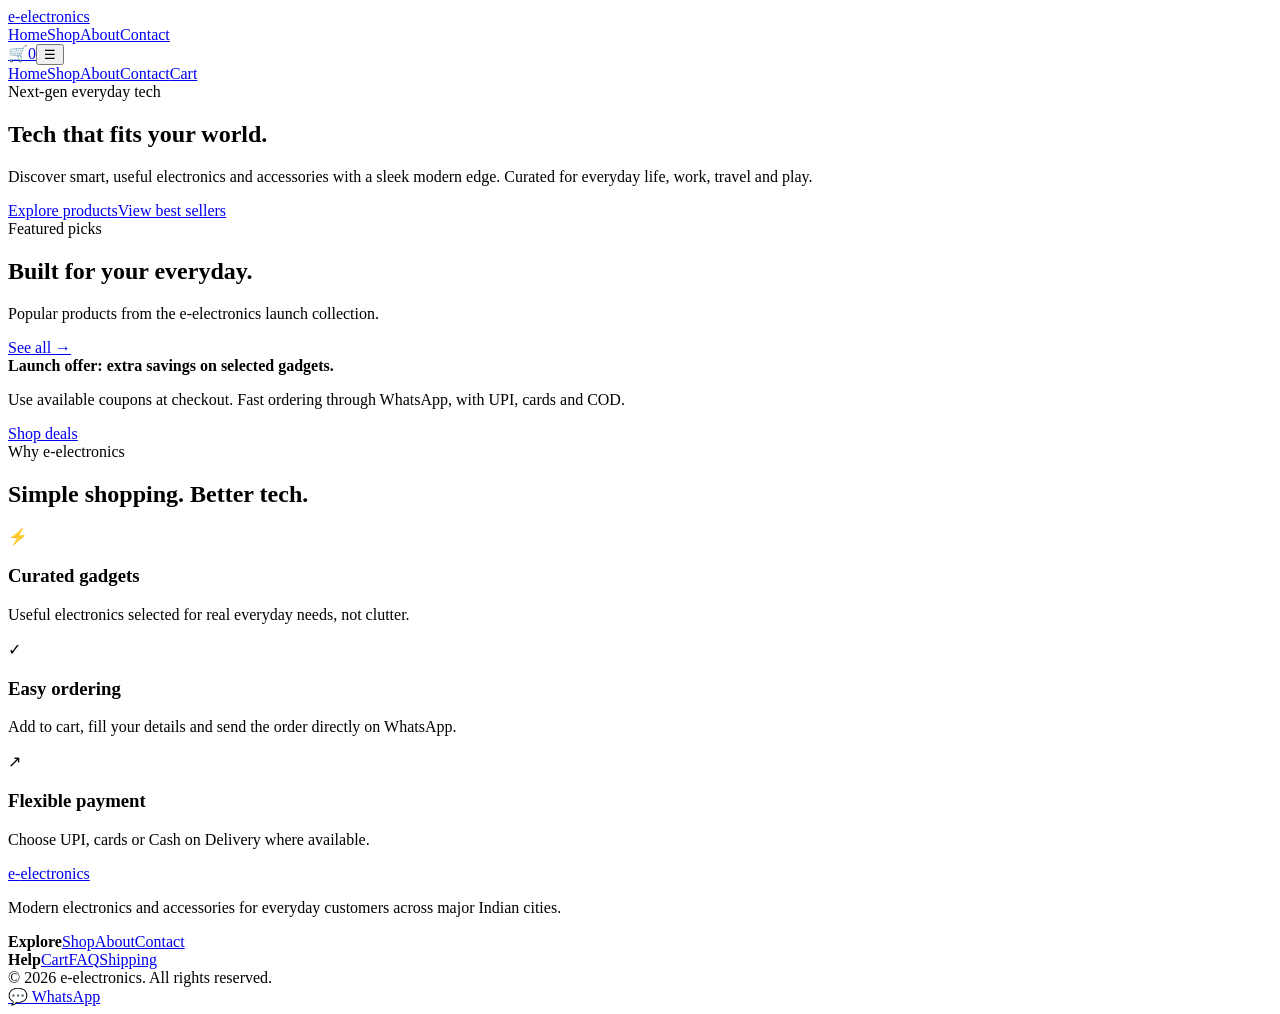
==== index.html @ a8a5efea "index.html" ====
<!doctype html><html lang="en"><head>
<meta charset="utf-8"><meta name="viewport" content="width=device-width,initial-scale=1">
<title>e-electronics | Modern Electronics & Everyday Gadgets</title><meta name="description" content="Shop modern electronics, mobile accessories, computer gadgets and everyday tech at e-electronics. UPI, cards and COD available in major Indian cities.">
<meta property="og:title" content="e-electronics | Modern Electronics & Everyday Gadgets"><meta property="og:description" content="Sleek tech, useful gadgets and everyday electronics for modern customers."><meta property="og:type" content="website"><meta property="og:image" content="images/product-01.svg">
<link rel="stylesheet" href="css/style.css"></head><body>
<header class="site-header"><div class="container nav"><a class="logo" href="index.html">e-<span>electronics</span></a><nav class="nav-links"><a class="active" href="index.html">Home</a><a href="shop.html">Shop</a><a href="about.html">About</a><a href="contact.html">Contact</a></nav><div class="nav-actions"><a class="icon-btn cart-link" href="cart.html" aria-label="Shopping cart">🛒<span class="cart-count" data-cart-count>0</span></a><button class="menu-btn" data-menu aria-expanded="false" aria-label="Open menu">☰</button></div></div><div class="mobile-menu" data-mobile-menu><a href="index.html">Home</a><a href="shop.html">Shop</a><a href="about.html">About</a><a href="contact.html">Contact</a><a href="cart.html">Cart</a></div></header>
<main>
<section class="hero"><div class="container hero-grid"><div><div class="eyebrow">Next-gen everyday tech</div><h1>Tech that fits your world.</h1><p>Discover smart, useful electronics and accessories with a sleek modern edge. Curated for everyday life, work, travel and play.</p><div class="hero-actions"><a class="btn btn-primary" href="shop.html">Explore products</a><a class="btn btn-secondary" href="#featured">View best sellers</a></div></div><div class="hero-card" aria-label="Futuristic electronics visual"><div class="hero-device"></div><div class="hero-orb"></div></div></div></section>
<section class="section" id="featured"><div class="container"><div class="section-head"><div><div class="eyebrow">Featured picks</div><h2>Built for your everyday.</h2><p>Popular products from the e-electronics launch collection.</p></div><a class="text-link" href="shop.html">See all →</a></div><div class="product-grid" data-featured-grid></div></div></section>
<section class="section"><div class="container"><div class="promo"><div><strong>Launch offer: extra savings on selected gadgets.</strong><p>Use available coupons at checkout. Fast ordering through WhatsApp, with UPI, cards and COD.</p></div><a class="btn btn-primary" href="shop.html">Shop deals</a></div></div></section>
<section class="section"><div class="container"><div class="section-head"><div><div class="eyebrow">Why e-electronics</div><h2>Simple shopping. Better tech.</h2></div></div><div class="feature-grid"><div class="feature"><div class="feature-icon">⚡</div><h3>Curated gadgets</h3><p>Useful electronics selected for real everyday needs, not clutter.</p></div><div class="feature"><div class="feature-icon">✓</div><h3>Easy ordering</h3><p>Add to cart, fill your details and send the order directly on WhatsApp.</p></div><div class="feature"><div class="feature-icon">↗</div><h3>Flexible payment</h3><p>Choose UPI, cards or Cash on Delivery where available.</p></div></div></div></section>
</main><footer><div class="container footer-grid"><div class="footer-brand"><a class="logo" href="index.html">e-<span>electronics</span></a><p>Modern electronics and accessories for everyday customers across major Indian cities.</p></div><div class="footer-links"><strong>Explore</strong><a href="shop.html">Shop</a><a href="about.html">About</a><a href="contact.html">Contact</a></div><div class="footer-links"><strong>Help</strong><a href="cart.html">Cart</a><a href="contact.html#faq">FAQ</a><a href="contact.html#shipping">Shipping</a></div></div><div class="container footer-bottom">© 2026 e-electronics. All rights reserved.</div></footer>
<a class="whatsapp-float" data-whatsapp-link href="https://wa.me/919999999999" target="_blank" rel="noopener" aria-label="Chat with e-electronics on WhatsApp">💬 WhatsApp</a><div class="toast"></div>
<script src="js/products.js"></script><script src="js/main.js"></script><script>document.addEventListener('DOMContentLoaded',()=>renderProductGrid('[data-featured-grid]',PRODUCTS.slice(0,8)));</script></body></html>
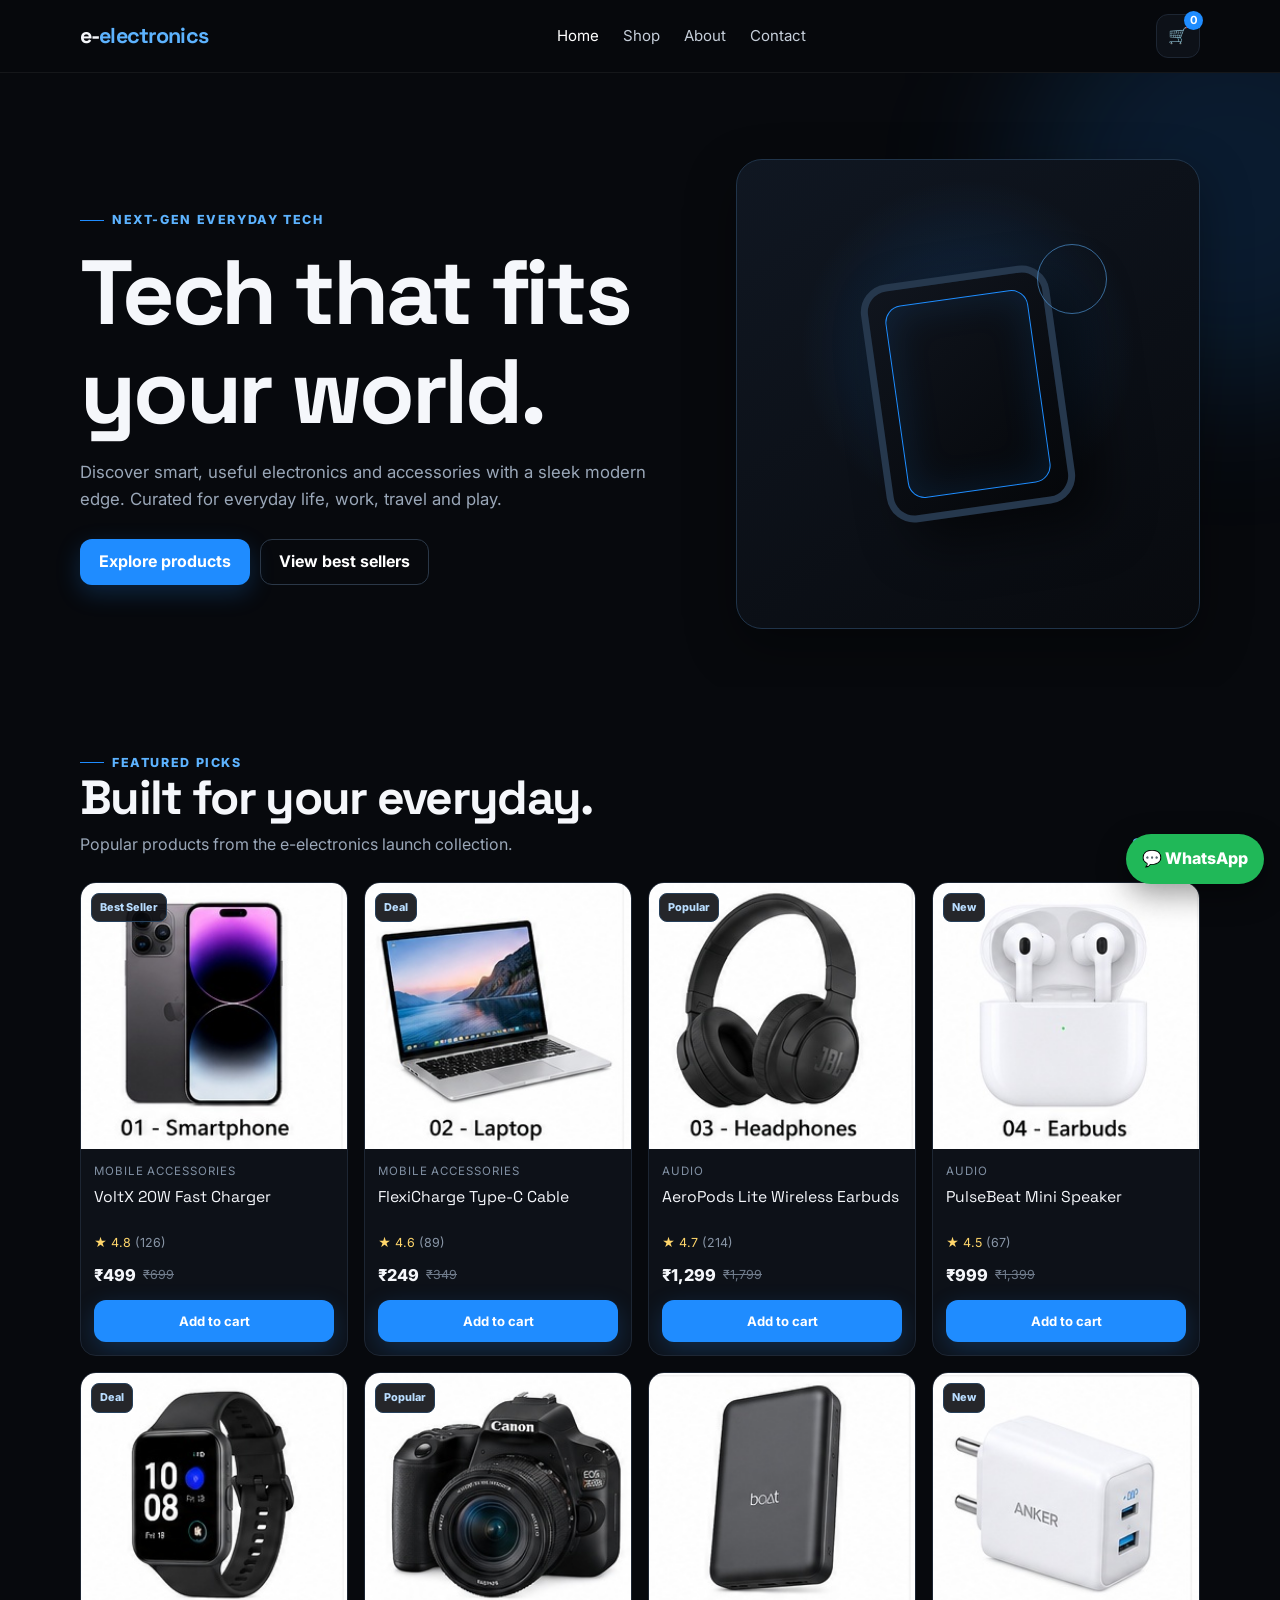
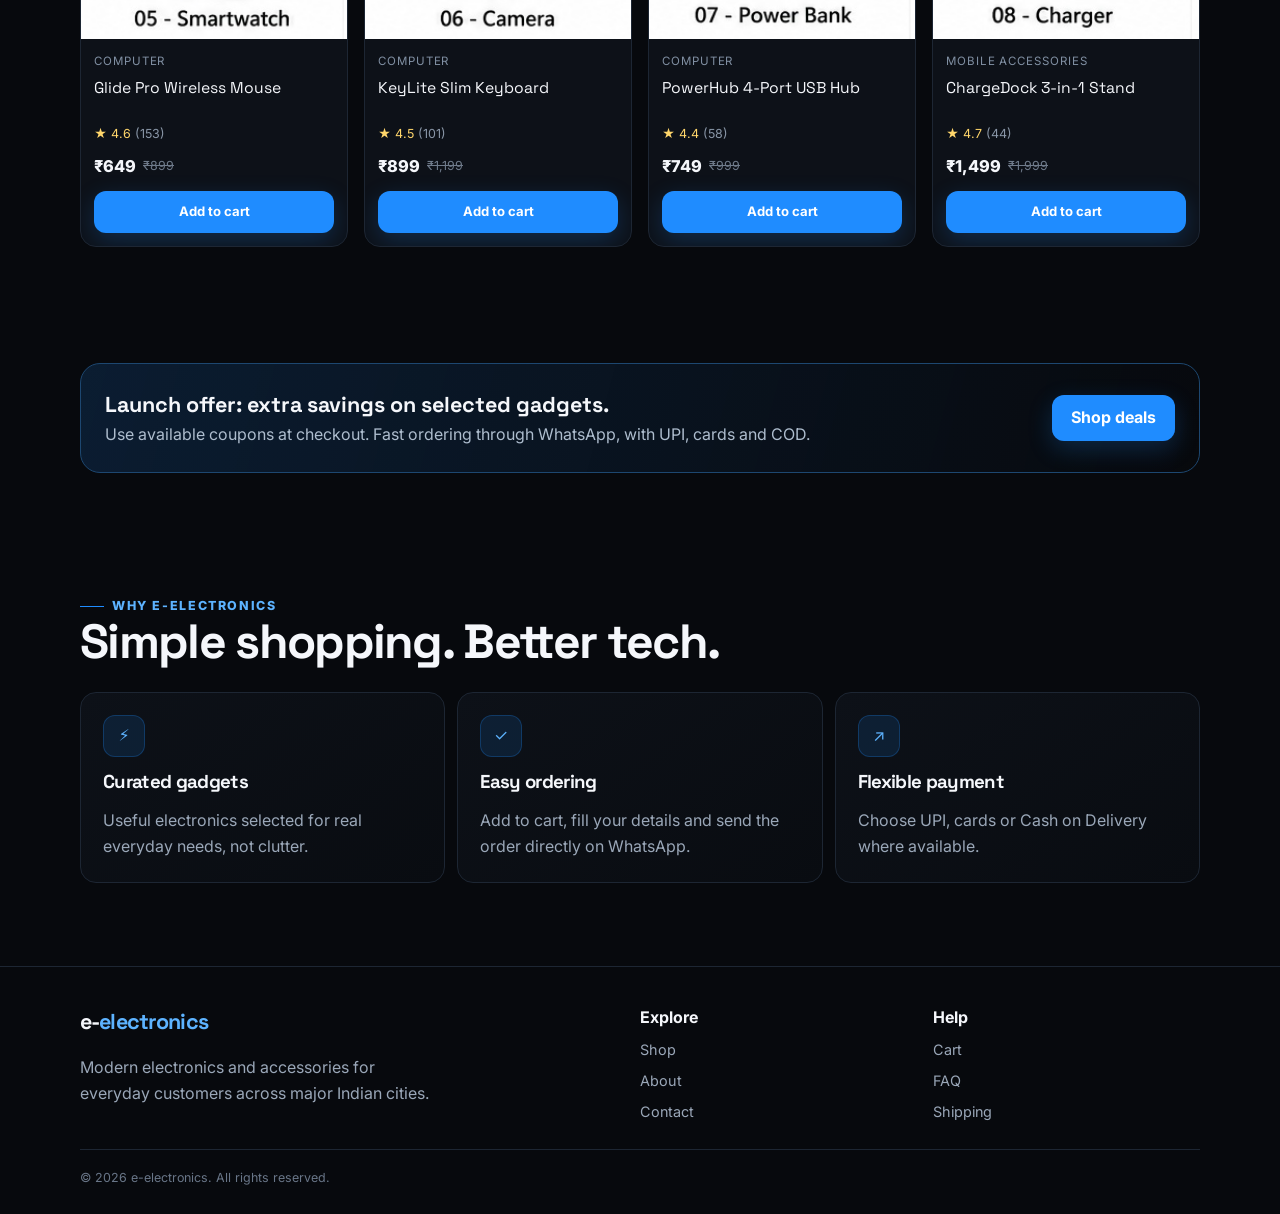
==== commit 02d2cced: "Add files via upload" ====
--- a/index.html
+++ b/index.html
@@ -1,7 +1,7 @@
 <!doctype html><html lang="en"><head>
 <meta charset="utf-8"><meta name="viewport" content="width=device-width,initial-scale=1">
 <title>e-electronics | Modern Electronics & Everyday Gadgets</title><meta name="description" content="Shop modern electronics, mobile accessories, computer gadgets and everyday tech at e-electronics. UPI, cards and COD available in major Indian cities.">
-<meta property="og:title" content="e-electronics | Modern Electronics & Everyday Gadgets"><meta property="og:description" content="Sleek tech, useful gadgets and everyday electronics for modern customers."><meta property="og:type" content="website"><meta property="og:image" content="images/product-01.svg">
+<meta property="og:title" content="e-electronics | Modern Electronics & Everyday Gadgets"><meta property="og:description" content="Sleek tech, useful gadgets and everyday electronics for modern customers."><meta property="og:type" content="website"><meta property="og:image" content="images/product-01.jpg">
 <link rel="stylesheet" href="css/style.css"></head><body>
 <header class="site-header"><div class="container nav"><a class="logo" href="index.html">e-<span>electronics</span></a><nav class="nav-links"><a class="active" href="index.html">Home</a><a href="shop.html">Shop</a><a href="about.html">About</a><a href="contact.html">Contact</a></nav><div class="nav-actions"><a class="icon-btn cart-link" href="cart.html" aria-label="Shopping cart">🛒<span class="cart-count" data-cart-count>0</span></a><button class="menu-btn" data-menu aria-expanded="false" aria-label="Open menu">☰</button></div></div><div class="mobile-menu" data-mobile-menu><a href="index.html">Home</a><a href="shop.html">Shop</a><a href="about.html">About</a><a href="contact.html">Contact</a><a href="cart.html">Cart</a></div></header>
 <main>
@@ -10,5 +10,5 @@
 <section class="section"><div class="container"><div class="promo"><div><strong>Launch offer: extra savings on selected gadgets.</strong><p>Use available coupons at checkout. Fast ordering through WhatsApp, with UPI, cards and COD.</p></div><a class="btn btn-primary" href="shop.html">Shop deals</a></div></div></section>
 <section class="section"><div class="container"><div class="section-head"><div><div class="eyebrow">Why e-electronics</div><h2>Simple shopping. Better tech.</h2></div></div><div class="feature-grid"><div class="feature"><div class="feature-icon">⚡</div><h3>Curated gadgets</h3><p>Useful electronics selected for real everyday needs, not clutter.</p></div><div class="feature"><div class="feature-icon">✓</div><h3>Easy ordering</h3><p>Add to cart, fill your details and send the order directly on WhatsApp.</p></div><div class="feature"><div class="feature-icon">↗</div><h3>Flexible payment</h3><p>Choose UPI, cards or Cash on Delivery where available.</p></div></div></div></section>
 </main><footer><div class="container footer-grid"><div class="footer-brand"><a class="logo" href="index.html">e-<span>electronics</span></a><p>Modern electronics and accessories for everyday customers across major Indian cities.</p></div><div class="footer-links"><strong>Explore</strong><a href="shop.html">Shop</a><a href="about.html">About</a><a href="contact.html">Contact</a></div><div class="footer-links"><strong>Help</strong><a href="cart.html">Cart</a><a href="contact.html#faq">FAQ</a><a href="contact.html#shipping">Shipping</a></div></div><div class="container footer-bottom">© 2026 e-electronics. All rights reserved.</div></footer>
-<a class="whatsapp-float" data-whatsapp-link href="https://wa.me/919999999999" target="_blank" rel="noopener" aria-label="Chat with e-electronics on WhatsApp">💬 WhatsApp</a><div class="toast"></div>
+<a class="whatsapp-float" data-whatsapp-link href="https://wa.me/916204208196" target="_blank" rel="noopener" aria-label="Chat with e-electronics on WhatsApp">💬 WhatsApp</a><div class="toast"></div>
 <script src="js/products.js"></script><script src="js/main.js"></script><script>document.addEventListener('DOMContentLoaded',()=>renderProductGrid('[data-featured-grid]',PRODUCTS.slice(0,8)));</script></body></html>
--- a/css/style.css
+++ b/css/style.css
@@ -0,0 +1,189 @@
+/* =========================================================
+   e-electronics — main stylesheet
+   Beginner friendly: colours, spacing and common components
+   are grouped here so you can edit the whole site in one place.
+   ========================================================= */
+@import url('https://fonts.googleapis.com/css2?family=Inter:wght@400;500;600;700&family=Space+Grotesk:wght@500;600;700&display=swap');
+
+:root { --bg:#07090d; --surface:#0d1118; --surface-2:#111722; --line:#1d2633; --text:#f5f7fb; --muted:#9aa7b8; --blue:#1f8cff; --blue-2:#5db3ff; --shadow:0 18px 50px rgba(0,0,0,.35); --radius:18px; }
+* { box-sizing:border-box; }
+html { scroll-behavior:smooth; }
+body { margin:0; background:var(--bg); color:var(--text); font-family:Inter,system-ui,sans-serif; line-height:1.6; }
+a { color:inherit; text-decoration:none; }
+img { max-width:100%; display:block; }
+button,input,textarea,select { font:inherit; }
+button { cursor:pointer; }
+.container { width:min(1120px,calc(100% - 32px)); margin-inline:auto; }
+
+/* Header / navigation */
+.site-header { position:sticky; top:0; z-index:100; background:rgba(7,9,13,.88); backdrop-filter:blur(18px); border-bottom:1px solid rgba(255,255,255,.06); }
+.nav { min-height:72px; display:flex; align-items:center; justify-content:space-between; gap:20px; }
+.logo { font-family:'Space Grotesk',sans-serif; font-size:1.35rem; font-weight:700; letter-spacing:-.04em; }
+.logo span { color:var(--blue-2); }
+.nav-links { display:none; align-items:center; gap:24px; }
+.nav-links a { color:#c6cfda; font-size:.94rem; transition:.2s; }
+.nav-links a:hover,.nav-links a.active { color:#fff; }
+.nav-actions { display:flex; align-items:center; gap:8px; }
+.icon-btn,.menu-btn { width:44px; height:44px; border:1px solid var(--line); background:var(--surface); color:#fff; border-radius:12px; display:grid; place-items:center; }
+.menu-btn { font-size:1.15rem; }
+.cart-link { position:relative; }
+.cart-count { position:absolute; top:-4px; right:-4px; min-width:19px; height:19px; padding:0 5px; display:grid; place-items:center; border-radius:99px; background:var(--blue); color:#fff; font-size:.7rem; font-weight:700; }
+.mobile-menu { display:none; border-top:1px solid var(--line); padding:12px 16px 18px; background:var(--bg); }
+.mobile-menu.open { display:grid; }
+.mobile-menu a { padding:13px 0; border-bottom:1px solid var(--line); color:#d9e0e8; }
+
+/* Buttons */
+.btn { min-height:46px; display:inline-flex; align-items:center; justify-content:center; gap:8px; border-radius:12px; padding:0 18px; border:1px solid transparent; font-weight:700; transition:transform .2s,box-shadow .2s,background .2s; }
+.btn:hover { transform:translateY(-2px); }
+.btn-primary { background:var(--blue); color:#fff; box-shadow:0 8px 24px rgba(31,140,255,.22); }
+.btn-primary:hover { background:#3197ff; }
+.btn-secondary { background:transparent; border-color:#2b3848; color:#fff; }
+.btn-secondary:hover { background:var(--surface-2); }
+.btn-full { width:100%; }
+
+/* Hero */
+.hero { padding:52px 0 36px; position:relative; overflow:hidden; }
+.hero:before { content:''; position:absolute; width:420px; height:420px; right:-160px; top:-100px; border-radius:50%; background:rgba(31,140,255,.14); filter:blur(70px); pointer-events:none; }
+.hero-grid { display:grid; gap:28px; align-items:center; }
+.eyebrow { display:inline-flex; align-items:center; gap:8px; color:var(--blue-2); font-size:.78rem; font-weight:800; letter-spacing:.13em; text-transform:uppercase; }
+.eyebrow:before { content:''; width:24px; height:1px; background:var(--blue); }
+h1,h2,h3 { font-family:'Space Grotesk',sans-serif; line-height:1.08; letter-spacing:-.035em; }
+h1 { font-size:clamp(2.65rem,11vw,5.7rem); margin:14px 0 18px; }
+h2 { font-size:clamp(1.9rem,6vw,3rem); margin:0; }
+h3 { margin:0; }
+.hero p { max-width:590px; color:var(--muted); font-size:1.05rem; }
+.hero-actions { display:flex; flex-wrap:wrap; gap:10px; margin-top:26px; }
+.hero-card { min-height:300px; border:1px solid #20344a; border-radius:26px; background:radial-gradient(circle at 50% 40%,rgba(31,140,255,.2),transparent 46%),linear-gradient(145deg,#101722,#080a0e); display:grid; place-items:center; position:relative; overflow:hidden; box-shadow:var(--shadow); }
+.hero-device { width:190px; height:240px; border:7px solid #26384d; border-radius:28px; background:linear-gradient(145deg,#10151e,#05070a); transform:rotate(-8deg); box-shadow:25px 25px 50px rgba(0,0,0,.55); position:relative; }
+.hero-device:after { content:''; position:absolute; inset:16px; border-radius:17px; border:1px solid #1e8dff; box-shadow:inset 0 0 40px rgba(31,140,255,.14); }
+.hero-orb { position:absolute; width:70px; height:70px; border:1px solid rgba(93,179,255,.55); border-radius:50%; right:20%; top:18%; }
+
+/* Sections */
+.section { padding:58px 0; }
+.section-head { display:flex; justify-content:space-between; align-items:end; gap:20px; margin-bottom:24px; }
+.section-head p { color:var(--muted); margin:8px 0 0; }
+.text-link { color:var(--blue-2); font-weight:700; white-space:nowrap; }
+
+/* Product cards */
+.product-grid { display:grid; grid-template-columns:repeat(2,minmax(0,1fr)); gap:12px; }
+.product-card { border:1px solid var(--line); border-radius:16px; overflow:hidden; background:var(--surface); transition:.22s ease; }
+.product-card:hover { transform:translateY(-4px); border-color:#2b4a68; box-shadow:0 14px 38px rgba(0,0,0,.25); }
+.product-image-wrap { aspect-ratio:1/1; background:#0a0e14; position:relative; }
+.product-image-wrap img { width:100%; height:100%; object-fit:cover; }
+.badge { position:absolute; top:10px; left:10px; padding:5px 8px; border-radius:8px; background:rgba(7,9,13,.88); border:1px solid #26405b; color:#b9ddff; font-size:.68rem; font-weight:800; }
+.product-body { padding:13px; }
+.product-category { color:#8190a3; font-size:.72rem; text-transform:uppercase; letter-spacing:.08em; }
+.product-name { font-family:'Space Grotesk',sans-serif; font-size:.98rem; margin:5px 0 8px; min-height:2.55em; }
+.rating { color:#ffd66b; font-size:.78rem; }
+.rating span { color:#8996a7; }
+.price-row { display:flex; align-items:center; gap:7px; margin-top:9px; }
+.price { font-weight:800; font-size:1.02rem; }
+.old-price { color:#6f7b8b; text-decoration:line-through; font-size:.78rem; }
+.card-actions { margin-top:12px; }
+.card-actions .btn { width:100%; min-height:42px; font-size:.82rem; }
+
+/* Trust / features */
+.feature-grid { display:grid; gap:12px; }
+.feature { border:1px solid var(--line); background:linear-gradient(145deg,var(--surface),#090c11); padding:22px; border-radius:16px; }
+.feature-icon { width:42px; height:42px; border-radius:12px; background:rgba(31,140,255,.12); border:1px solid rgba(31,140,255,.25); display:grid; place-items:center; color:var(--blue-2); margin-bottom:15px; }
+.feature p { color:var(--muted); margin-bottom:0; }
+
+/* Promo */
+.promo { border:1px solid #1d4770; background:linear-gradient(105deg,rgba(31,140,255,.15),rgba(7,9,13,.9)); border-radius:20px; padding:24px; display:flex; flex-direction:column; gap:15px; }
+.promo strong { font-family:'Space Grotesk'; font-size:1.35rem; }
+.promo p { color:#aebdce; margin:0; }
+
+/* Page headings */
+.page-head { padding:46px 0 26px; border-bottom:1px solid var(--line); }
+.page-head p { color:var(--muted); max-width:650px; }
+.breadcrumb { color:#7d8a9c; font-size:.8rem; margin-bottom:12px; }
+
+/* Shop controls */
+.shop-controls { display:grid; gap:10px; margin:22px 0; }
+.field { width:100%; min-height:46px; border-radius:11px; border:1px solid var(--line); background:var(--surface); color:#fff; padding:0 13px; outline:none; }
+textarea.field { padding:12px 13px; min-height:120px; resize:vertical; }
+.field:focus { border-color:#2f83c9; box-shadow:0 0 0 3px rgba(31,140,255,.1); }
+
+/* Product detail */
+.product-detail { display:grid; gap:28px; padding:34px 0 60px; }
+.detail-image { border:1px solid var(--line); border-radius:22px; overflow:hidden; background:var(--surface); }
+.detail-image img { width:100%; aspect-ratio:1/1; object-fit:cover; }
+.detail-category { color:var(--blue-2); font-size:.8rem; text-transform:uppercase; letter-spacing:.1em; font-weight:800; }
+.detail-title { font-size:clamp(2rem,8vw,3.8rem); margin:10px 0 14px; }
+.detail-description { color:var(--muted); font-size:1rem; }
+.detail-price { font-size:1.8rem; font-weight:800; margin:18px 0; }
+.detail-price del { font-size:1rem; color:#687486; font-weight:500; margin-left:8px; }
+.detail-features { display:grid; gap:8px; padding:0; list-style:none; color:#c3ccd7; }
+.detail-features li:before { content:'✓'; color:var(--blue-2); margin-right:9px; }
+.detail-actions { display:flex; gap:10px; flex-wrap:wrap; margin-top:20px; }
+
+/* Cart / checkout */
+.cart-layout { display:grid; gap:20px; padding:34px 0 60px; }
+.cart-items,.summary,.checkout-card { border:1px solid var(--line); border-radius:18px; background:var(--surface); padding:16px; }
+.cart-item { display:grid; grid-template-columns:72px 1fr; gap:12px; padding:14px 0; border-bottom:1px solid var(--line); }
+.cart-item:last-child { border-bottom:0; }
+.cart-item img { width:72px; height:72px; border-radius:11px; object-fit:cover; }
+.cart-item h3 { font-size:1rem; margin-bottom:4px; }
+.cart-item p { color:var(--muted); margin:0; font-size:.84rem; }
+.qty-control { display:inline-flex; align-items:center; margin-top:9px; border:1px solid var(--line); border-radius:9px; overflow:hidden; }
+.qty-control button { width:34px; height:34px; border:0; background:#151b24; color:#fff; }
+.qty-control span { min-width:30px; text-align:center; font-size:.85rem; }
+.remove-btn { background:none; border:0; color:#ff7d87; font-size:.78rem; padding:8px 0; }
+.summary h2 { font-size:1.25rem; margin-bottom:18px; }
+.total-row { display:flex; justify-content:space-between; gap:15px; padding:8px 0; color:#b5c0ce; }
+.total-row.grand { border-top:1px solid var(--line); margin-top:8px; padding-top:16px; color:#fff; font-weight:800; font-size:1.1rem; }
+.empty-state { text-align:center; padding:55px 15px; color:var(--muted); }
+.checkout-grid { display:grid; gap:18px; padding:30px 0 60px; }
+.form-grid { display:grid; gap:12px; }
+.form-label { display:block; margin-bottom:6px; font-size:.82rem; color:#cbd5e1; font-weight:600; }
+.payment-box { margin-top:18px; padding:16px; border:1px solid #24496a; background:rgba(31,140,255,.07); border-radius:14px; }
+.payment-box h3 { font-size:1rem; }
+.upi-id { display:inline-block; margin-top:7px; padding:7px 10px; border-radius:8px; background:#080c12; color:#8fcaff; font-family:monospace; }
+.qr-placeholder { width:150px; height:150px; margin:14px auto 0; border:1px dashed #3b6b92; border-radius:12px; display:grid; place-items:center; color:#7890a8; text-align:center; font-size:.75rem; }
+.order-note { font-size:.78rem; color:#7f8b9c; margin-top:12px; }
+
+/* About / contact / FAQ */
+.content-grid { display:grid; gap:24px; padding:35px 0 60px; }
+.content-card { border:1px solid var(--line); border-radius:18px; padding:22px; background:var(--surface); }
+.content-card p { color:var(--muted); }
+.faq-list { display:grid; gap:9px; margin-top:22px; }
+details { border:1px solid var(--line); border-radius:12px; background:var(--surface); padding:14px 16px; }
+summary { cursor:pointer; font-weight:700; }
+
+/* Footer */
+footer { border-top:1px solid var(--line); margin-top:25px; padding:38px 0 26px; }
+.footer-grid { display:grid; gap:26px; }
+.footer-brand p { color:var(--muted); max-width:360px; }
+.footer-links { display:grid; gap:8px; }
+.footer-links a { color:#9aa7b8; font-size:.9rem; }
+.footer-links a:hover { color:#fff; }
+.footer-bottom { border-top:1px solid var(--line); margin-top:26px; padding-top:18px; color:#697688; font-size:.78rem; }
+
+/* Floating WhatsApp */
+.whatsapp-float { position:fixed; right:16px; bottom:16px; z-index:90; min-height:50px; padding:0 16px; display:flex; align-items:center; gap:8px; border-radius:99px; background:#20b858; color:#fff; font-weight:800; box-shadow:0 10px 30px rgba(0,0,0,.4); transition:.2s; }
+.whatsapp-float:hover { transform:translateY(-3px); }
+
+/* Toast */
+.toast { position:fixed; left:50%; bottom:78px; transform:translate(-50%,20px); opacity:0; pointer-events:none; z-index:200; background:#f4f7fb; color:#0a0e14; border-radius:12px; padding:11px 15px; font-size:.85rem; font-weight:700; box-shadow:var(--shadow); transition:.25s; }
+.toast.show { opacity:1; transform:translate(-50%,0); }
+
+@media (min-width:640px) {
+  .product-grid { grid-template-columns:repeat(3,minmax(0,1fr)); gap:16px; }
+  .feature-grid { grid-template-columns:repeat(3,1fr); }
+  .shop-controls { grid-template-columns:1fr 220px; }
+  .form-grid.two { grid-template-columns:1fr 1fr; }
+  .footer-grid { grid-template-columns:2fr 1fr 1fr; }
+  .promo { flex-direction:row; justify-content:space-between; align-items:center; }
+}
+@media (min-width:860px) {
+  .nav-links { display:flex; }
+  .menu-btn { display:none; }
+  .hero { padding:86px 0 58px; }
+  .hero-grid { grid-template-columns:1.15fr .85fr; }
+  .hero-card { min-height:470px; }
+  .product-grid { grid-template-columns:repeat(4,minmax(0,1fr)); }
+  .product-detail { grid-template-columns:1fr 1fr; align-items:center; padding-top:55px; }
+  .cart-layout { grid-template-columns:1.5fr .8fr; align-items:start; }
+  .checkout-grid { grid-template-columns:1.15fr .85fr; align-items:start; }
+  .content-grid { grid-template-columns:1.1fr .9fr; }
+}
